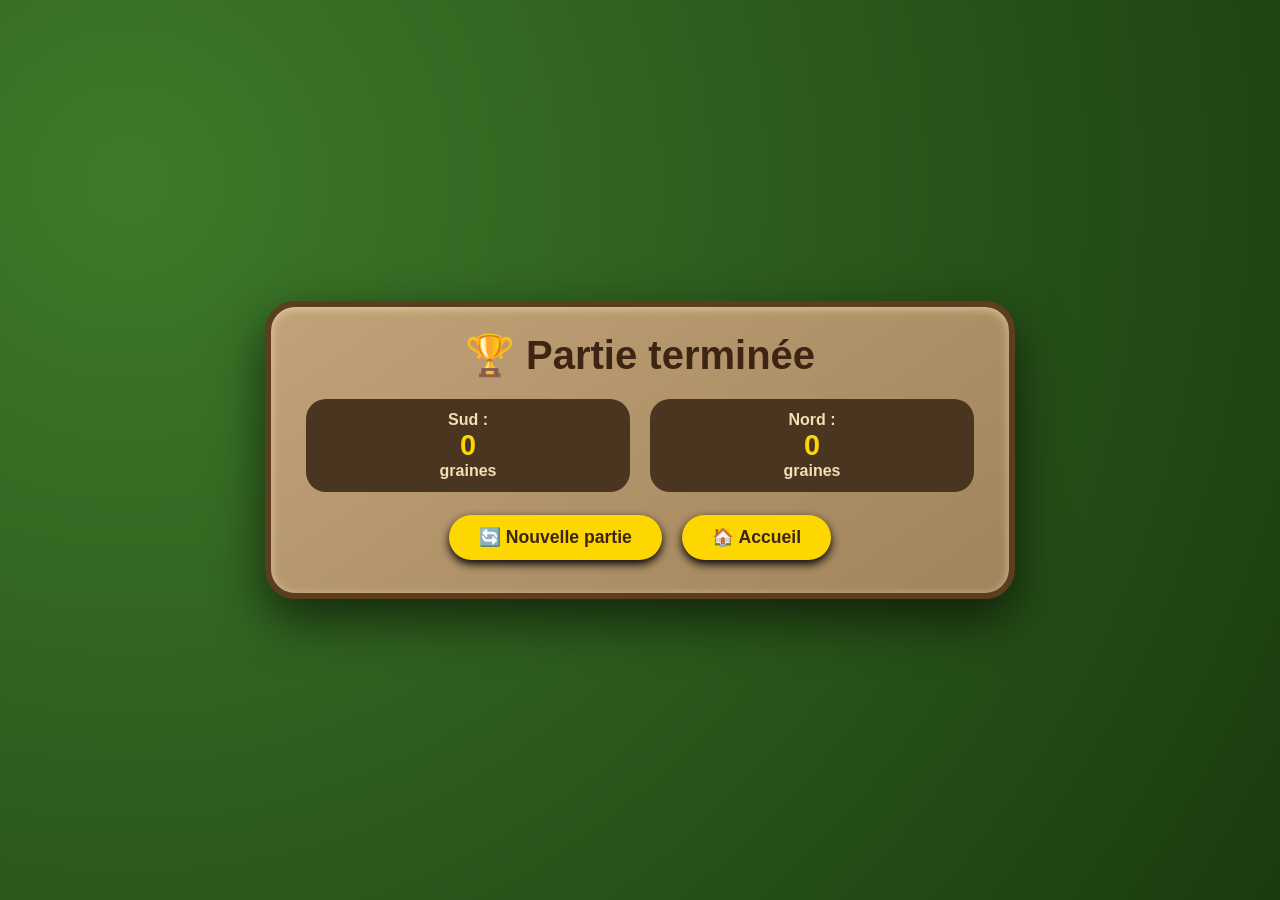
==== end.html @ 842319dc "Première version du jeu songo" ====
<!DOCTYPE html>
<html lang="fr">
<head>
    <meta charset="UTF-8">
    <meta name="viewport" content="width=device-width, initial-scale=1.0">
    <title>Songho – Résultat</title>
    <link rel="stylesheet" href="style.css">
</head>
<body>
    <div class="container winner-screen" id="winnerScreen">
        <h1>🏆 Partie terminée</h1>
        <div id="winnerMessage"></div>
        <div class="score-area">
            <div class="player-score">
                Sud : <span id="finalCapturedSouth" class="score-value">0</span> graines
            </div>
            <div class="player-score">
                Nord : <span id="finalCapturedNorth" class="score-value">0</span> graines
            </div>
        </div>
        <a href="game.html" class="btn">🔄 Nouvelle partie</a>
        <a href="index.html" class="btn">🏠 Accueil</a>
    </div>

    <script>
        const params = new URLSearchParams(window.location.search);
        document.getElementById('winnerMessage').textContent = params.get('winner') || '';
        document.getElementById('finalCapturedSouth').textContent = params.get('score1') || '0';
        document.getElementById('finalCapturedNorth').textContent = params.get('score2') || '0';
    </script>
</body>
</html>
---- style.css ----
* {
    box-sizing: border-box;
    margin: 0;
    padding: 0;
}

body {
    font-family: 'Segoe UI', Tahoma, Geneva, Verdana, sans-serif;
    background-color: #2e5a1e;
    background-image: radial-gradient(circle at 10% 20%, #3d7a2a, #1b3b0e);
    display: flex;
    justify-content: center;
    align-items: center;
    min-height: 100vh;
    padding: 20px;
}

.container {
    background-color: #deb887;
    background-image: linear-gradient(145deg, #c2a278, #a0845c);
    border-radius: 30px;
    box-shadow: 0 20px 50px rgba(0,0,0,0.6), inset 0 2px 10px rgba(255,255,200,0.5);
    padding: 25px 35px;
    max-width: 750px;
    width: 100%;
    text-align: center;
    border: 6px solid #5c3d1e;
    animation: fadeIn 0.6s ease;
}

.home-screen h1 {
    color: #3e2412;
    font-size: 3rem;
    margin-bottom: 5px;
    text-shadow: 2px 2px 0 #e0b887;
}

.subtitle {
    color: #4a2c1a;
    font-style: italic;
    margin-bottom: 25px;
    font-size: 1.2rem;
}

.description {
    color: #3e2412;
    margin-bottom: 35px;
    line-height: 1.6;
    font-size: 1.1rem;
    background: rgba(255, 248, 220, 0.3);
    padding: 15px;
    border-radius: 20px;
}

h2 {
    color: #3e2412;
    font-size: 1.8rem;
    margin-bottom: 15px;
}

.score-area {
    display: flex;
    justify-content: space-between;
    gap: 20px;
    margin-bottom: 15px;
}

.player-score {
    background: #4a3620;
    color: #f5deb3;
    padding: 12px 20px;
    border-radius: 20px;
    flex: 1;
    font-weight: bold;
}

.player-score .score-value {
    font-size: 1.8rem;
    display: block;
    color: #ffd700;
}

.turn-indicator {
    background: #ffd700;
    color: #3e2412;
    padding: 10px;
    border-radius: 30px;
    font-weight: bold;
    font-size: 1.2rem;
    margin-bottom: 10px;
}

.board-wrapper {
    display: flex;
    flex-direction: column;
    align-items: center;
    gap: 25px;
    margin: 15px 0;
}

.row {
    display: flex;
    gap: 12px;
}

.row.top {
    flex-direction: row-reverse;    /* Nord : 13 → 7 dans l’ordre visuel */
}

.pit {
    width: 70px;
    height: 70px;
    background: radial-gradient(circle at 30% 30%, #6b4226, #3e2412);
    border-radius: 50%;
    box-shadow: inset 0 -6px 10px rgba(0,0,0,0.7), 0 5px 15px rgba(0,0,0,0.5);
    display: flex;
    flex-direction: column;
    justify-content: center;
    align-items: center;
    cursor: pointer;
    transition: 0.2s;
    border: 2px solid #a67c52;
    color: #f7e7b4;
    font-weight: bold;
    user-select: none;
}

.pit:hover:not(.empty-opponent):not(.empty) {
    transform: scale(1.06);
    box-shadow: 0 8px 20px rgba(255,215,0,0.6);
    border-color: #ffd700;
}

.pit.active-player {
    border-color: #ffd700;
    box-shadow: 0 0 18px #ffd700;
}

.pit.feeding-only {
    border-color: #ff8c00;
    box-shadow: 0 0 18px #ff8c00;
}

.pit.empty {
    cursor: not-allowed;
    opacity: 0.6;
}

.pit.empty-opponent {
    cursor: default;
}

.seed-count {
    font-size: 1.8rem;
    text-shadow: 1px 1px 3px black;
}

.seed-icons {
    font-size: 0.65rem;
    opacity: 0.9;
}

.message {
    min-height: 2rem;
    color: #fff7d6;
    font-style: italic;
    margin-top: 5px;
}

.btn {
    background: #ffd700;
    border: none;
    color: #3e2412;
    font-weight: bold;
    padding: 12px 30px;
    border-radius: 25px;
    font-size: 1.1rem;
    cursor: pointer;
    text-decoration: none;
    display: inline-block;
    margin: 8px;
    transition: 0.3s;
    box-shadow: 0 4px 10px black;
}

.btn:hover {
    background: #ffed70;
    transform: scale(1.03);
}

.winner-screen h1 {
    color: #3e2412;
    font-size: 2.5rem;
    margin-bottom: 20px;
}

#winnerMessage {
    color: #3e2412;
    font-size: 1.5rem;
    margin: 20px;
    font-weight: bold;
}

@keyframes fadeIn {
    from { opacity: 0; transform: translateY(20px); }
    to   { opacity: 1; transform: translateY(0); }
}
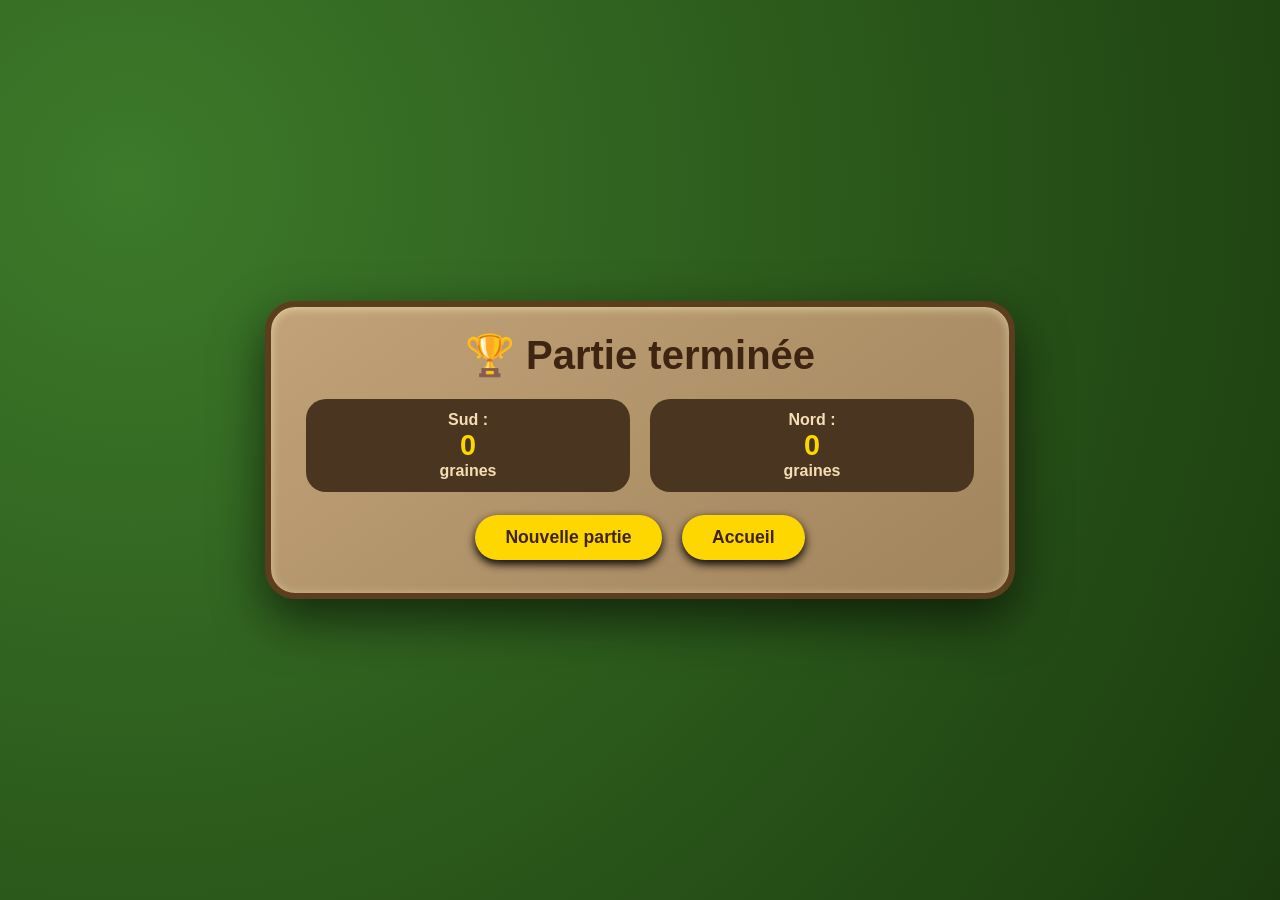
==== commit 11975dcf: "version locale du songho" ====
--- a/end.html
+++ b/end.html
@@ -18,8 +18,8 @@
                 Nord : <span id="finalCapturedNorth" class="score-value">0</span> graines
             </div>
         </div>
-        <a href="game.html" class="btn">🔄 Nouvelle partie</a>
-        <a href="index.html" class="btn">🏠 Accueil</a>
+        <a href="game.html" class="btn"> Nouvelle partie</a>
+        <a href="index.html" class="btn"> Accueil</a>
     </div>
 
     <script>
--- a/style.css
+++ b/style.css
@@ -6,7 +6,7 @@
 
 body {
     font-family: 'Segoe UI', Tahoma, Geneva, Verdana, sans-serif;
-    background-color: #2e5a1e;
+    background-color: red;
     background-image: radial-gradient(circle at 10% 20%, #3d7a2a, #1b3b0e);
     display: flex;
     justify-content: center;
